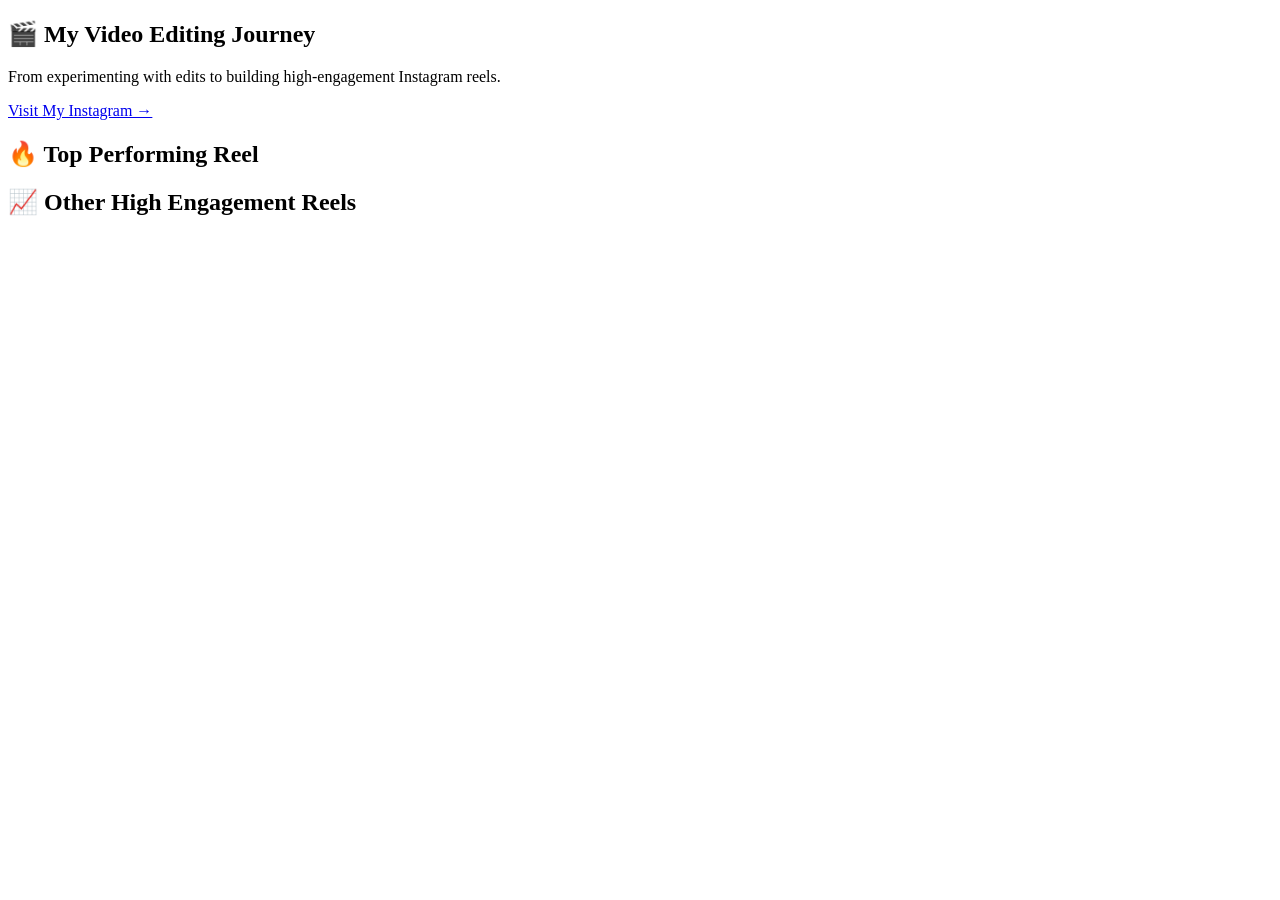
==== skills/editing.html @ c43fa1d3 "Create editing.html" ====
<!DOCTYPE html>
<html lang="en">
<head>
  <meta charset="UTF-8">
  <title>Editing Skill Journey</title>
  <link rel="stylesheet" href="editing.css">
</head>
<body>

  <section class="editing-hero">
    <h1>🎬 My Video Editing Journey</h1>
    <p>
      From experimenting with edits to building high-engagement Instagram reels.
    </p>

    <a href="https://www.instagram.com/rvstories0/"
       target="_blank"
       class="insta-profile-btn">
       Visit My Instagram →
    </a>
  </section>

  <!-- TOP PERFORMING REEL -->
  <section class="top-reel">
    <h2>🔥 Top Performing Reel</h2>

    <!-- Instagram Embed -->
    <blockquote class="instagram-media"
      data-instgrm-permalink="https://www.instagram.com/p/DLwuKcjshPj/"
      data-instgrm-version="14">
    </blockquote>
  </section>

  <!-- OTHER REELS -->
  <section class="reels-grid">
    <h2>📈 Other High Engagement Reels</h2>

    <div class="reel-container">
      <blockquote class="instagram-media"
        data-instgrm-permalink="https://www.instagram.com/rvstories0/reels/"
        data-instgrm-version="14">
      </blockquote>
    </div>
  </section>

  <script async src="//www.instagram.com/embed.js"></script>

</body>
</html>
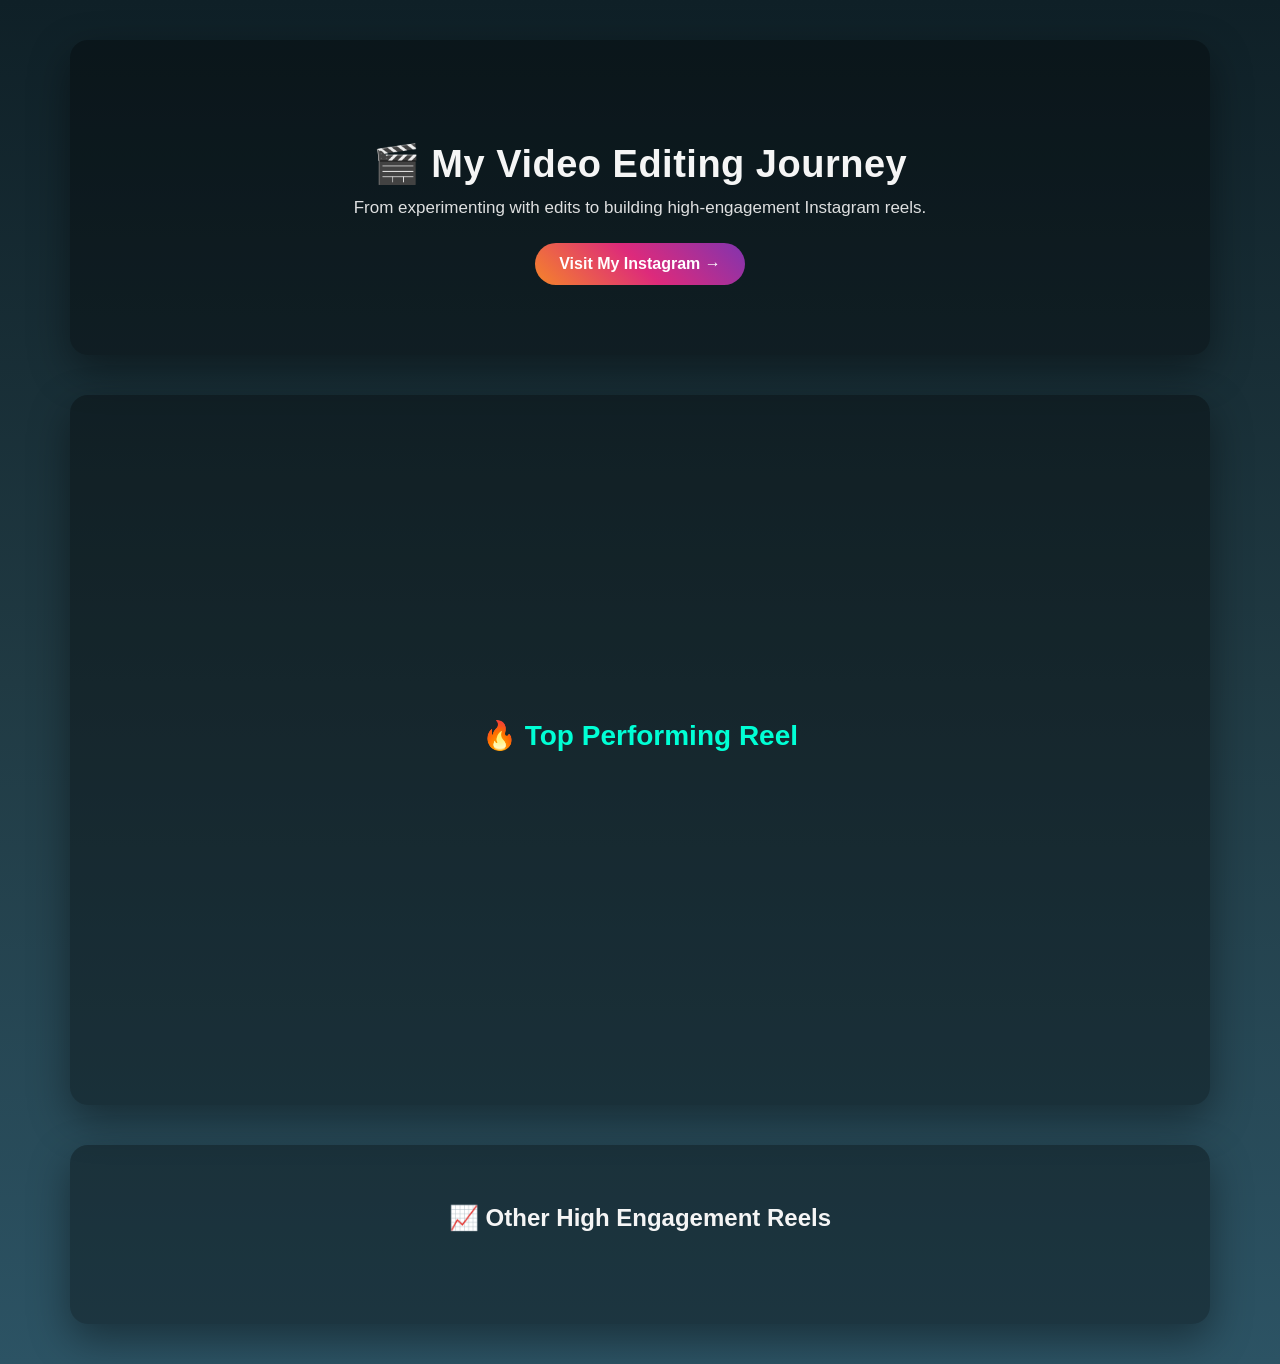
==== commit 798b96e5: "Update editing.html" ====
--- a/skills/editing.html
+++ b/skills/editing.html
@@ -37,7 +37,7 @@
 
     <div class="reel-container">
       <blockquote class="instagram-media"
-        data-instgrm-permalink="https://www.instagram.com/rvstories0/reels/"
+        data-instgrm-permalink="https://www.instagram.com/reel/DI8NKQepfmw/"
         data-instgrm-version="14">
       </blockquote>
     </div>
--- a/skills/editing.css
+++ b/skills/editing.css
@@ -0,0 +1,95 @@
+body {
+  background: linear-gradient(
+    180deg,
+    #0f2027,
+    #203a43,
+    #2c5364
+  );
+  color: #f5f5f5;
+  font-family: "Segoe UI", Arial, sans-serif;
+  margin: 0;
+  padding: 0;
+}
+section {
+  background: rgba(0, 0, 0, 0.35);
+  margin: 40px auto;
+  max-width: 1100px;
+  border-radius: 18px;
+  box-shadow: 0 15px 40px rgba(0, 0, 0, 0.4);
+}
+
+.editing-hero {
+  text-align: center;
+  padding: 70px 20px;
+}
+
+.editing-hero h1 {
+  font-size: 38px;
+  margin-bottom: 12px;
+  letter-spacing: 0.5px;
+}
+
+.editing-hero p {
+  font-size: 17px;
+  opacity: 0.9;
+  max-width: 650px;
+  margin: auto;
+}
+
+
+.insta-profile-btn {
+  display: inline-block;
+  margin-top: 25px;
+  padding: 12px 24px;
+  background: linear-gradient(45deg, #f58529, #dd2a7b, #8134af);
+  color: #fff;
+  border-radius: 30px;
+  text-decoration: none;
+  font-weight: bold;
+}
+
+.top-reel {
+  min-height: 70vh;              /* takes most of screen height */
+  display: flex;
+  flex-direction: column;
+  justify-content: center;       /* vertical center */
+  align-items: center;           /* horizontal center */
+  text-align: center;
+  padding: 40px 20px;
+}
+.top-reel h2 {
+  font-size: 28px;
+  margin-bottom: 25px;
+}
+
+.top-reel blockquote {
+  max-width: 350px;
+}
+
+
+.top-reel h2 {
+  margin-bottom: 20px;
+  color: #00ffd5;
+}
+
+.reels-grid {
+  padding: 40px 20px;
+  text-align: center;
+}
+
+.reel-container {
+  display: flex;
+  justify-content: center;
+  gap: 25px;
+  flex-wrap: wrap;
+}
+.instagram-media {
+  border-radius: 14px !important;
+  overflow: hidden;
+  transition: transform 0.3s ease;
+}
+
+.instagram-media:hover {
+  transform: scale(1.03);
+}
+
